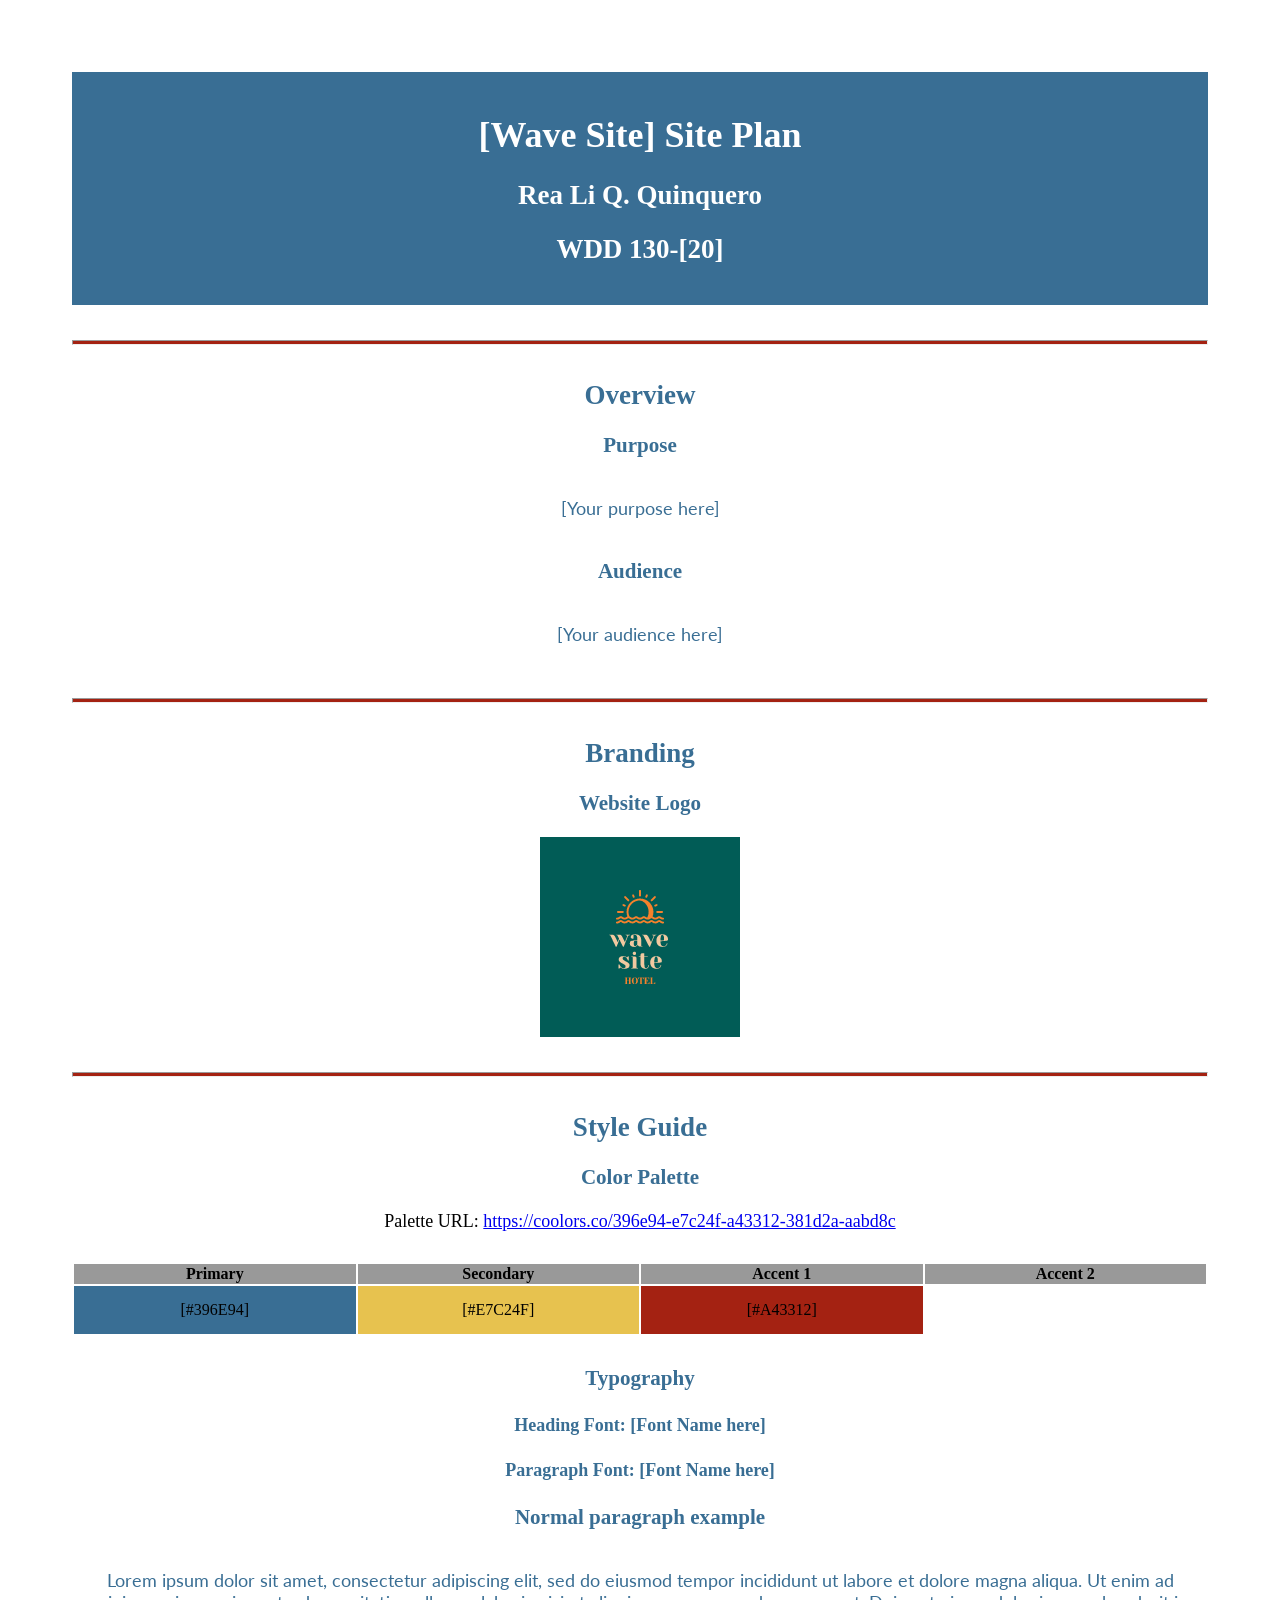
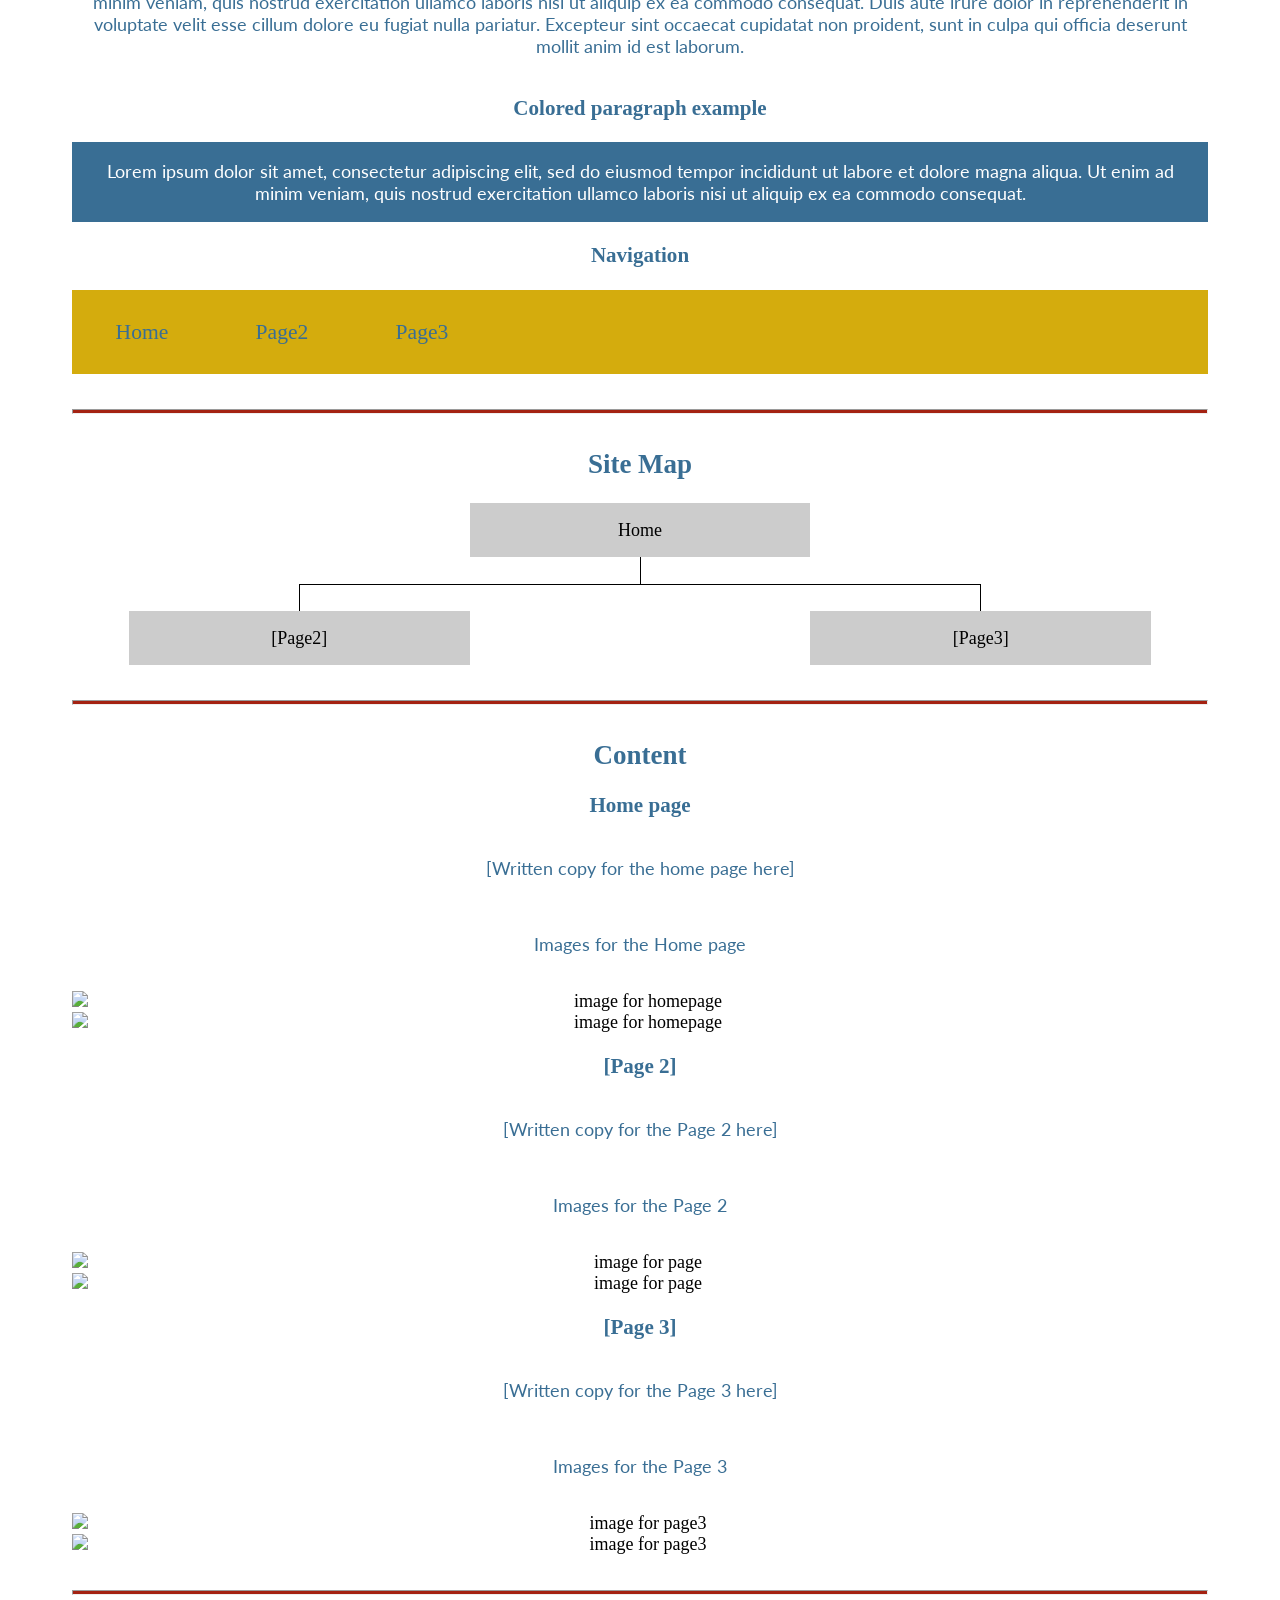
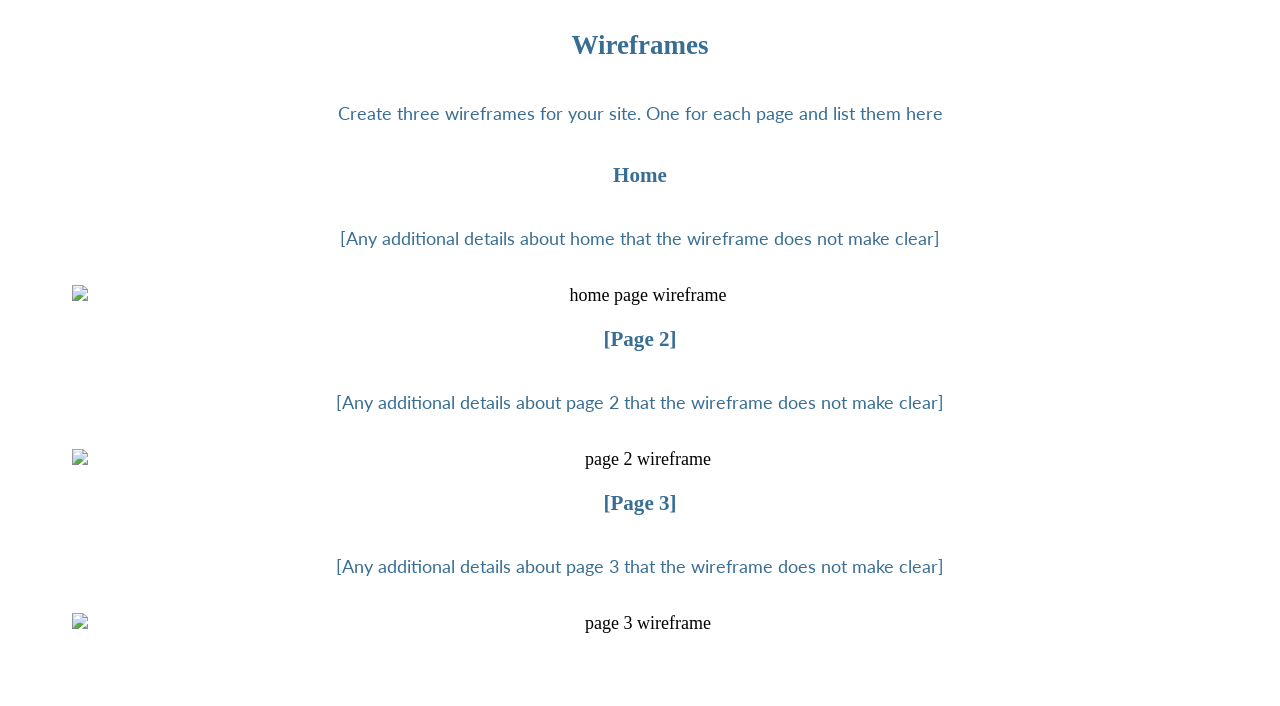
==== site-plan.html @ ec18ecfe "site plan added" ====
<head>
    <meta charset="utf-8">
    <title>Site Plan</title>
    <link type="text/css" rel="stylesheet" href="site-plan.css">
  </head>

  <body>
    <header>
      <h1>[Wave Site] Site Plan</h1>
      <h2>Rea Li Q. Quinquero</h2>
      <h2>WDD 130-[20]</h2>
      <!-- In the header above, add the name or your site, your name and class number. For example if you are in section 3 you would put WDD 130.03 -->
    </header>
    <main>

      <!-- ------------------------Steps 2-3------------------------------ -->
      <hr>
      <h2>Overview</h2>
      <h3>Purpose</h3>
      <p>[Your purpose here]</p>  <!-- change this -->


      <h3>Audience</h3>
      <p>[Your audience here]</p>  <!-- change this -->

      <hr>
      <h2>Branding</h2>
      <h3>Website Logo</h3>
      <!-- Replace this with some sort of logo for your site.  A logo can be as simple as the name of your site in a nice font :) -->
      <img src="hotel.png" alt="Logo image">
      <hr>
      <h2>
        Style Guide
      </h2>

      <!-- ------------------------Steps 4-8------------------------------ -->

      <h3>
        Color Palette
      </h3>
      <!--  The colors you choose for a website are one of the most important decisions you will make. Follow the instructions on the activity in iLearn then return and replace the color codes below with the hex color codes (the 6 digit numbers that show at the bottom of each color) for the colors you have chosen below.  You should have at least 2 colors but do not have to fill in all 4 if you do not need them.  -->

      <!-- Copy and paste the URL to your finished palette below Make sure to paste it into both spots -->
      Palette URL: <a href="https://coolors.co/396e94-e7c24f-a43312-381d2a-aabd8c" target="_blank">https://coolors.co/396e94-e7c24f-a43312-381d2a-aabd8c</a>


      <table class="colors">
        <tr><th>Primary</th><th>Secondary</th><th>Accent 1</th><th>Accent 2</th></tr>
        <!-- Replace the numbers in the boxes below with your hex color codes. Then switch to the site-plan.css file and change your colors there as well. -->
        <tr><td class="primary">[#396E94]</td><td class="secondary">[#E7C24F]</td><td class="accent1">[#A43312]</td><td class="accent2"></td></tr>
      </table>

      <!-- ------------------------Step 9------------------------------ -->

      <h3>
        Typography
      </h3>
      <!-- Choose a font for your paragraphs (body copy) and headlines. What font(s) have you chosen? Why did you choose what you did?  Make sure to review the list of web safe fonts at W3Schools.org as a starting point.  Think also about which of your colors above you might use for background and font colors. -->

      <h4>
        Heading Font: [Font Name here]  <!-- change this -->
      </h4>
      <h4>
        Paragraph Font: [Font Name here]  <!-- change this -->
      </h4>
      <h3>
        Normal paragraph example
      </h3>
      <p>
        Lorem ipsum dolor sit amet, consectetur adipiscing elit, sed do eiusmod tempor incididunt ut labore et dolore magna aliqua. Ut enim ad minim veniam, quis nostrud exercitation ullamco laboris nisi ut aliquip ex ea commodo consequat. Duis aute irure dolor in reprehenderit in voluptate velit esse cillum dolore eu fugiat nulla pariatur. Excepteur sint occaecat cupidatat non proident, sunt in culpa qui officia deserunt mollit anim id est laborum.
      </p>
      <h3>
        Colored paragraph example
      </h3>
      <p class="colored">
        Lorem ipsum dolor sit amet, consectetur adipiscing elit, sed do eiusmod tempor incididunt ut labore et dolore magna aliqua. Ut enim ad minim veniam, quis nostrud exercitation ullamco laboris nisi ut aliquip ex ea commodo consequat. 
      </p>

      <!-- ------------------------Step 10------------------------------ -->

      <h3>
        Navigation
      </h3>
      <!-- Think about how you want your navigation bar to look. In the site-plan.css file change the colors to your colors to get the look you desire. --> 
      <nav>
        <a href="#">Home</a>
        <a href="#">Page2</a>
        <a href="#">Page3</a>
      </nav>
      <hr>
      <h2>
        Site Map
      </h2>
      <div class="sitemap">
        <div class="sm-home">
          Home
        </div>
        <div class="sm-page2">
          [Page2] <!-- change this -->
        </div>
        <div class="sm-page3">
          [Page3]  <!-- change this -->
        </div>

        <div class="top">
          &nbsp;
        </div>
        <div class="left">
          &nbsp;
        </div>
        <div class="right">
          &nbsp;
        </div>

      </div>

      <!-- --------Content Section -------------- -->
      <hr>
      <h2>
        Content
      </h2>
      <h3>Home page</h3>
      <p>
        [Written copy for the home page here]
      </p>
      <p>Images for the Home page</p>
        <img src="#" alt="image for homepage">
        <img src="#" alt="image for homepage">

      </ul>
      <h3>[Page 2]</h3>
      <p>
        [Written copy for the Page 2 here]
      </p>
      <p>Images for the Page 2</p>
        <img src="#" alt="image for page">
        <img src="#" alt="image for page">

      </ul>
      <h3>[Page 3]</h3>
      <p>
        [Written copy for the Page 3 here]
      </p>
      <p>Images for the Page 3</p>
        <img src="#" alt="image for page3">
        <img src="#" alt="image for page3">

      </ul>
      <hr>
      <h2>
        Wireframes
      </h2>
      <p>
        Create three wireframes for your site. One for each page and list them here</p>

      <h3>Home</h3>
      <p>         
        [Any additional details about home that the wireframe does not make clear]
      </p>
      <img src="#" alt="home page wireframe">

      <h3>[Page 2]</h3>
      <p>         
        [Any additional details about page 2 that the wireframe does not make clear]
      </p>
      <img src="#" alt="page 2 wireframe">

      <h3>[Page 3]</h3>
      <p>         
        [Any additional details about page 3 that the wireframe does not make clear]
      </p>
      <img src="#" alt="page 3 wireframe">
    </main>
  </body>

</html>
---- site-plan.css ----
/* if you are using any Google fonts change the font names below to your fonts. 
Any spaces in your font name should be replaced with a +. 
Fonts are separated by a | */
@import url('https://fonts.googleapis.com/css?family=IM+Fell+French+Canon+SC|Lato');

:root {
  /* change the values below to your colors from your palette */
  --primary-color: #396E94   ;
  --secondary-color: #E7C24F ;
  --accent1-color: #A42212;
  --accent2-color: white;

  /* change the values below to your chosen font(s) */
  --heading-font: "IM Fell French Canon SC";
  --paragraph-font: Lato, Helvetica, sans-serif;

  /* these colors below should be chosen from among your palette colors above */
  --headline-color-on-white: #396E94;  /* headlines on a white background */ 
  --headline-color-on-color: white; /* headlines on a colored background */ 
  --paragraph-color-on-white: #396E94; /* paragraph text on a white background */ 
  --paragraph-color-on-color: white; /* paragraph text on a colored background */ 
  --paragraph-background-color: #396E94  ;
  --nav-link-color: #396E94;
  --nav-background-color: #D4AC0D;
  --nav-hover-link-color: white;
  --nav-hover-background-color: #396E94;
}


/*  Look around below...but DON'T CHANGE ANYTHING! */

body {
  max-width: 1200px;
  margin: 0 auto;
  padding: 4em;
  font-size: 18px;
  text-align: center;
}
img {
  display: block;
  margin: 0 auto;
}
h1, h2, h3, h4, h5, h6 {
  font-family: var(--heading-font);
  color: var(--headline-color-on-white);
}
h2 {
  text-align: center;
}
hr {
  height: 3px;
  margin: 35px 0;
  background: var(--accent1-color);
}
header {
  padding: 1em;
  text-align: center;
  color: var(--headline-color-on-color);
  background-color: var(--paragraph-background-color);
}
header > h1, header > h2 {
  color: var(--headline-color-on-color);
}

p {
  font-family: var(--paragraph-font);
  color: var(--paragraph-color-on-white);
  padding: 1em;
}
.colors {
  width: 100%;
  min-width: 350px;
  margin: 30px auto;
  text-align: center;
}
.colors th {
  background-color: #999;
}
.colors td{
  width: 25%;
  height: 3em;
}

.primary {
  background-color: var(--primary-color);
}
.secondary {
  background-color: var(--secondary-color);
}
.accent1 {
  background-color: var(--accent1-color);
}
.accent2{
  background-color: var(--accent2-color);
}

p.colored {
  background-color: var(--paragraph-background-color);
  color: var(--paragraph-color-on-color);
}

nav {
  background-color: var(--nav-background-color);
  line-height: 3em;
  text-align: center;
  font-size: 1.2em;
}
nav  {
  list-style-type: none;
  display: flex;

}
nav a {
  padding:1em;
  min-width: 120px;
  text-decoration: none;
  padding: 10px;

}
nav a:link, nav a:visited {
  color: var(--nav-link-color);
}
nav a:hover {
  color: var(--nav-hover-link-color);
  background-color: var(--nav-hover-background-color);
}

.sitemap {
  display: grid;
  justify-content: center;

  grid-template-columns: repeat(6, 15%);
  grid-template-rows: 3em 1.5em 1.5em 3em;
  grid-template-areas: ". . home home . ."
    ". . . top . ."
    ". left left right right ."
    "page2 page2 . . page3 page3";
}
.sitemap > div {

  text-align: center;

}
.sm-home {
  grid-area: home;
  background-color: #ccc;
  line-height: 3em;
}
.sm-page2 {
  grid-area: page2;
  background-color: #ccc;
  line-height: 3em;
}
.sm-page3 {
  grid-area: page3;
  background-color: #ccc;
  line-height: 3em;
}

.top {
  grid-area: top;
  border-left: 1px solid;
}

.left {
  grid-area: left;
  border-top: 1px solid;
  border-left: 1px solid;
}

.right {
  grid-area: right;
  border-top: 1px solid;
  border-right: 1px solid;
}
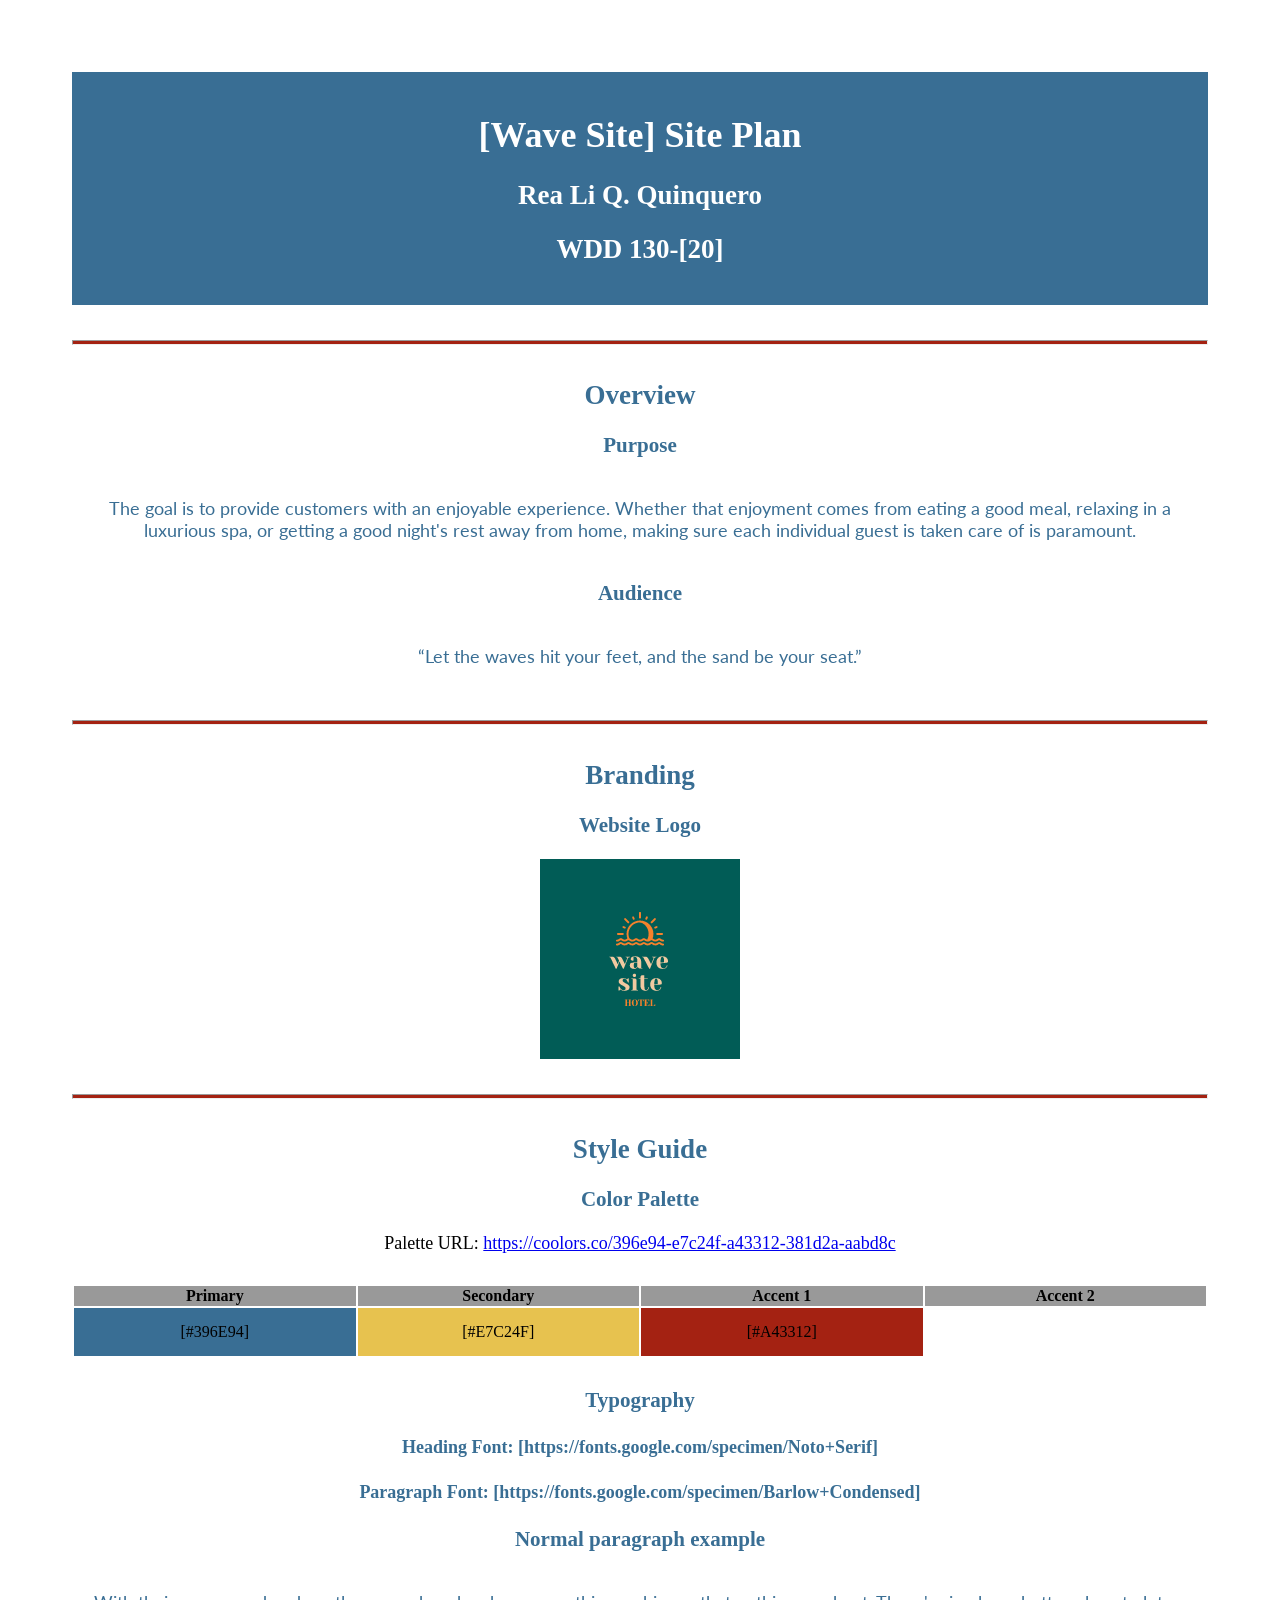
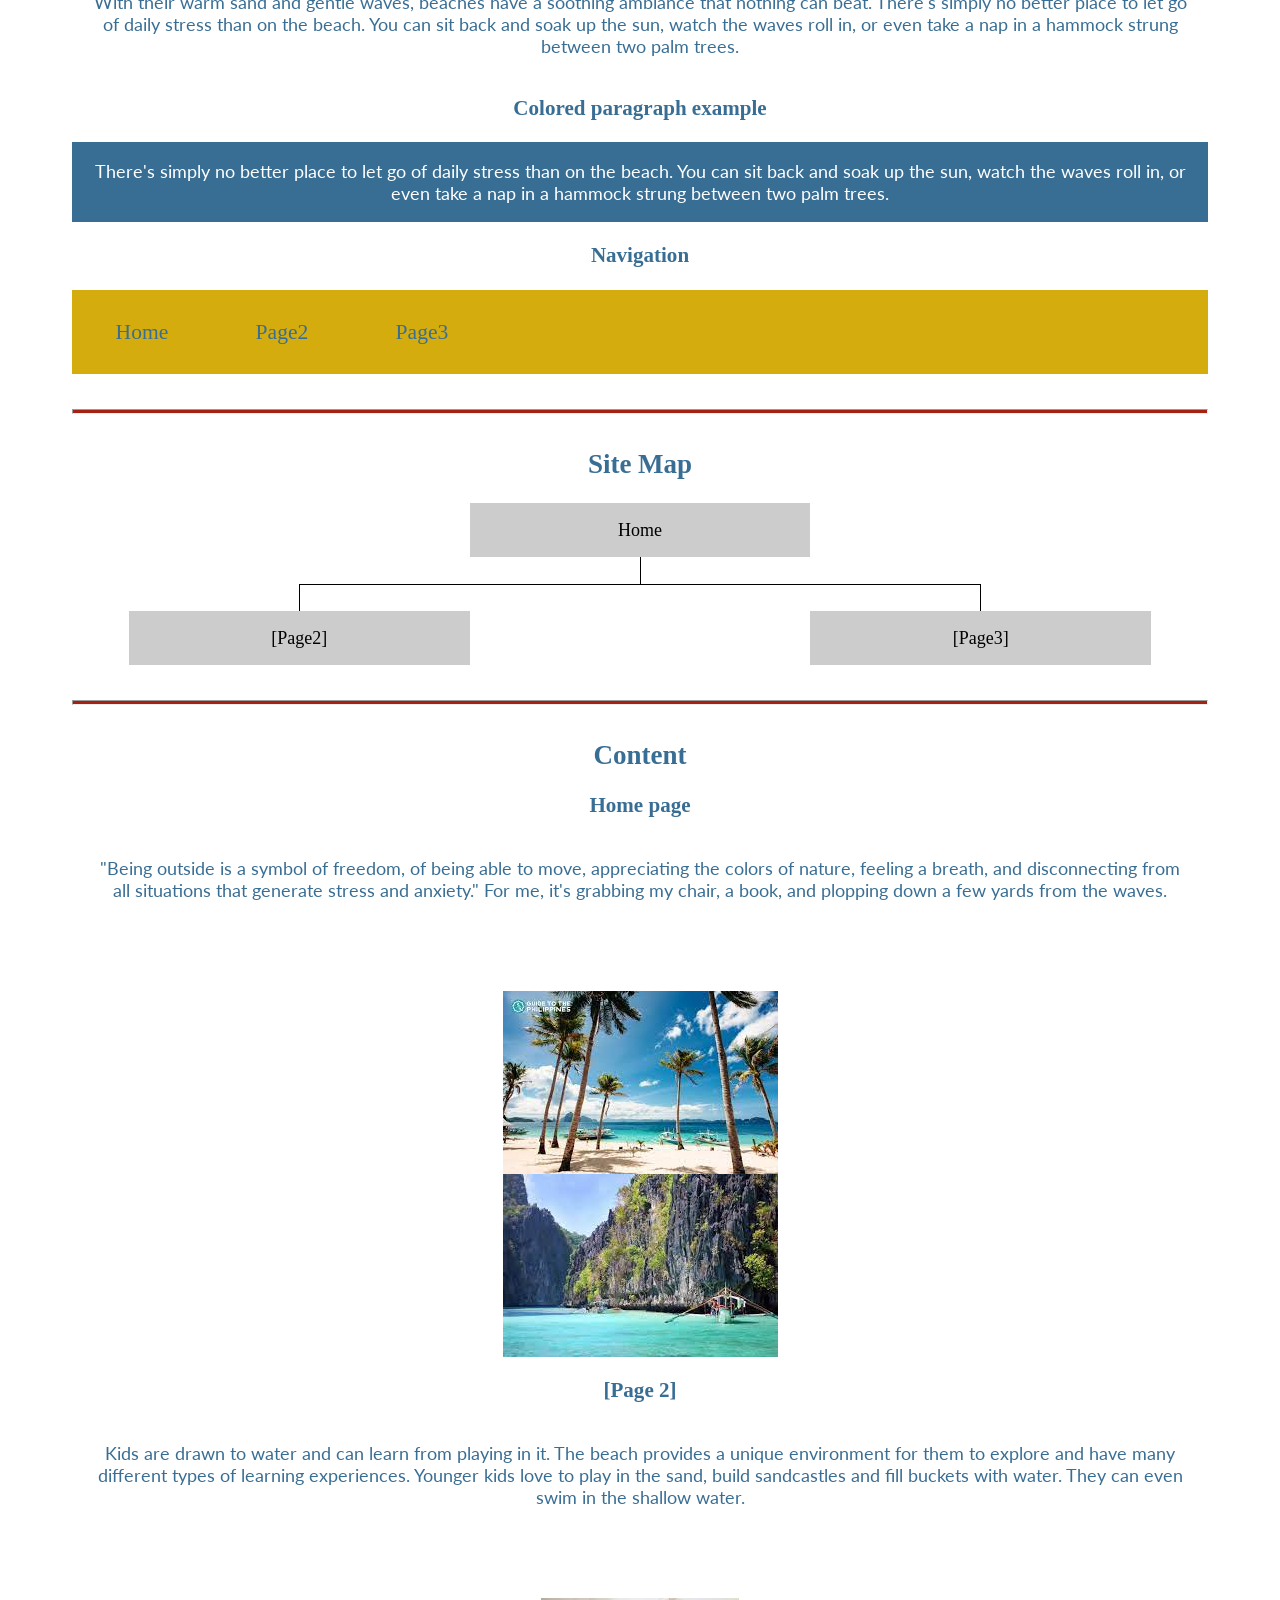
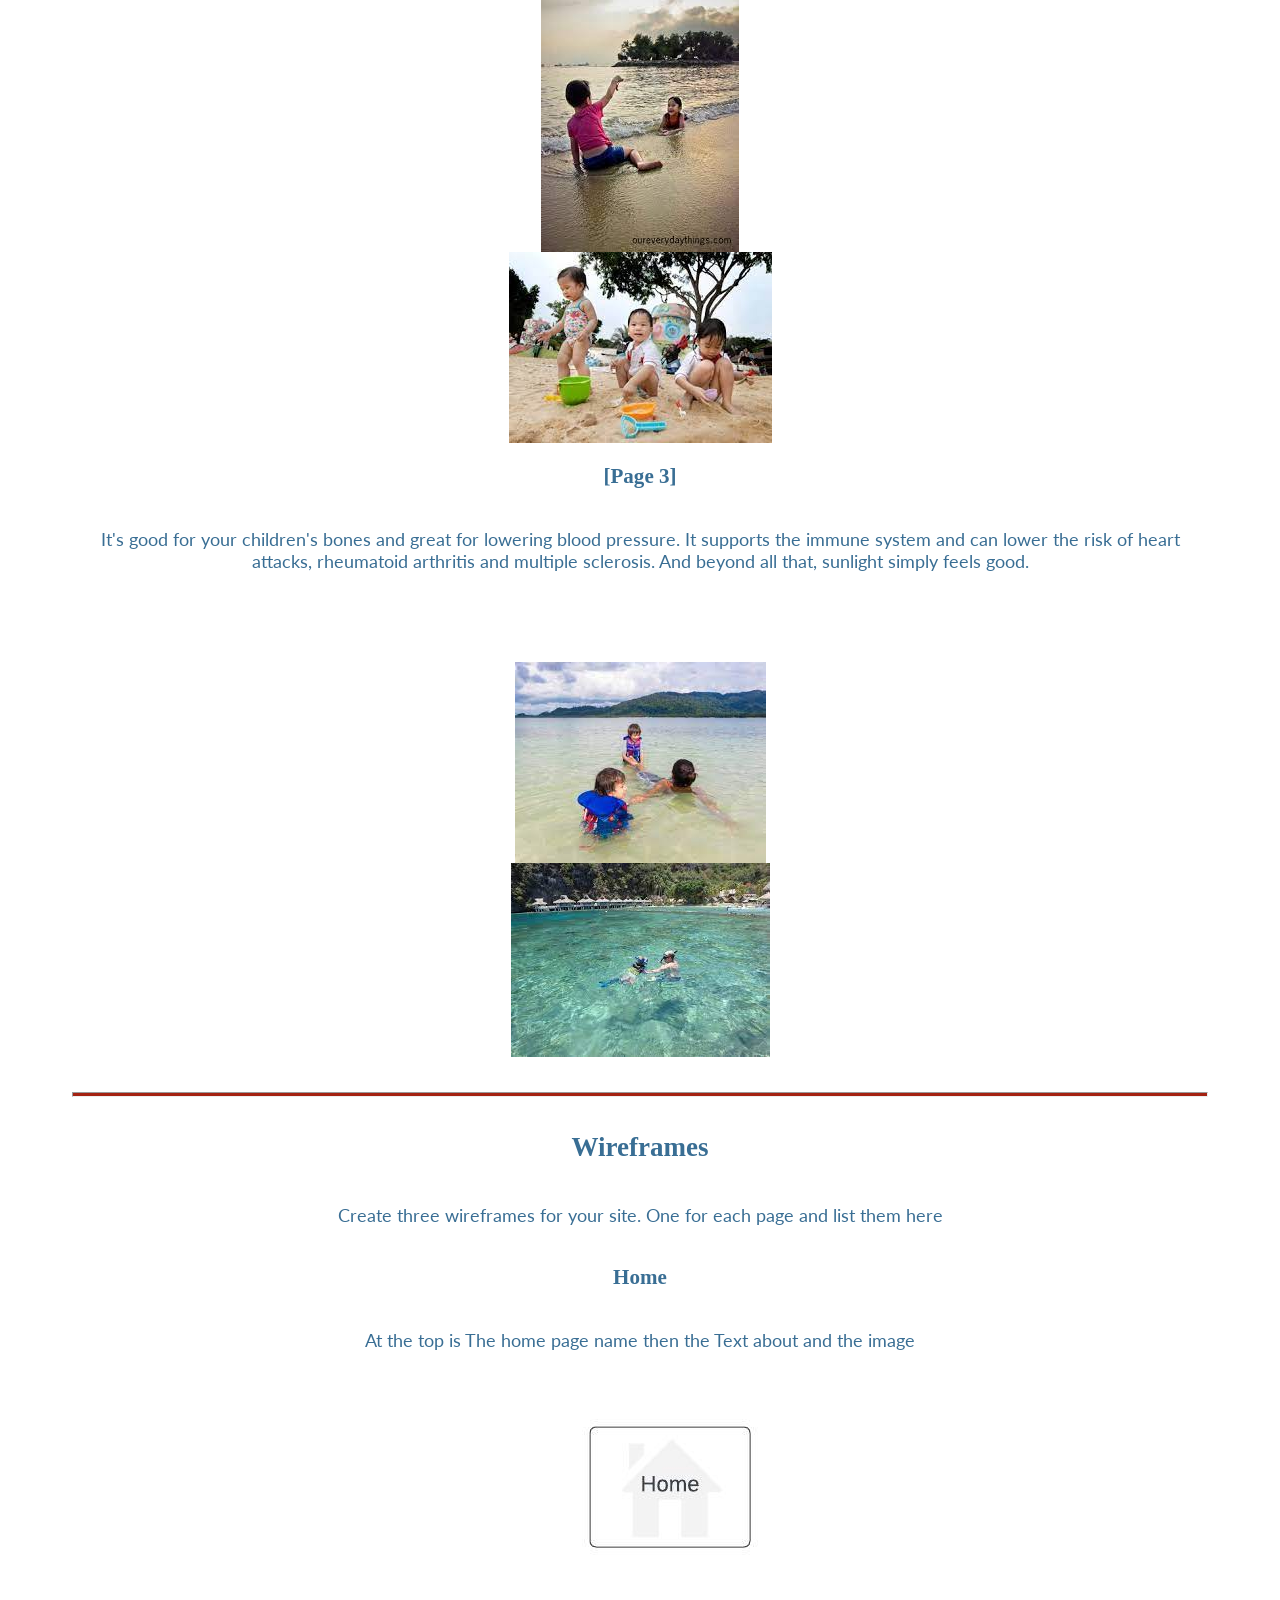
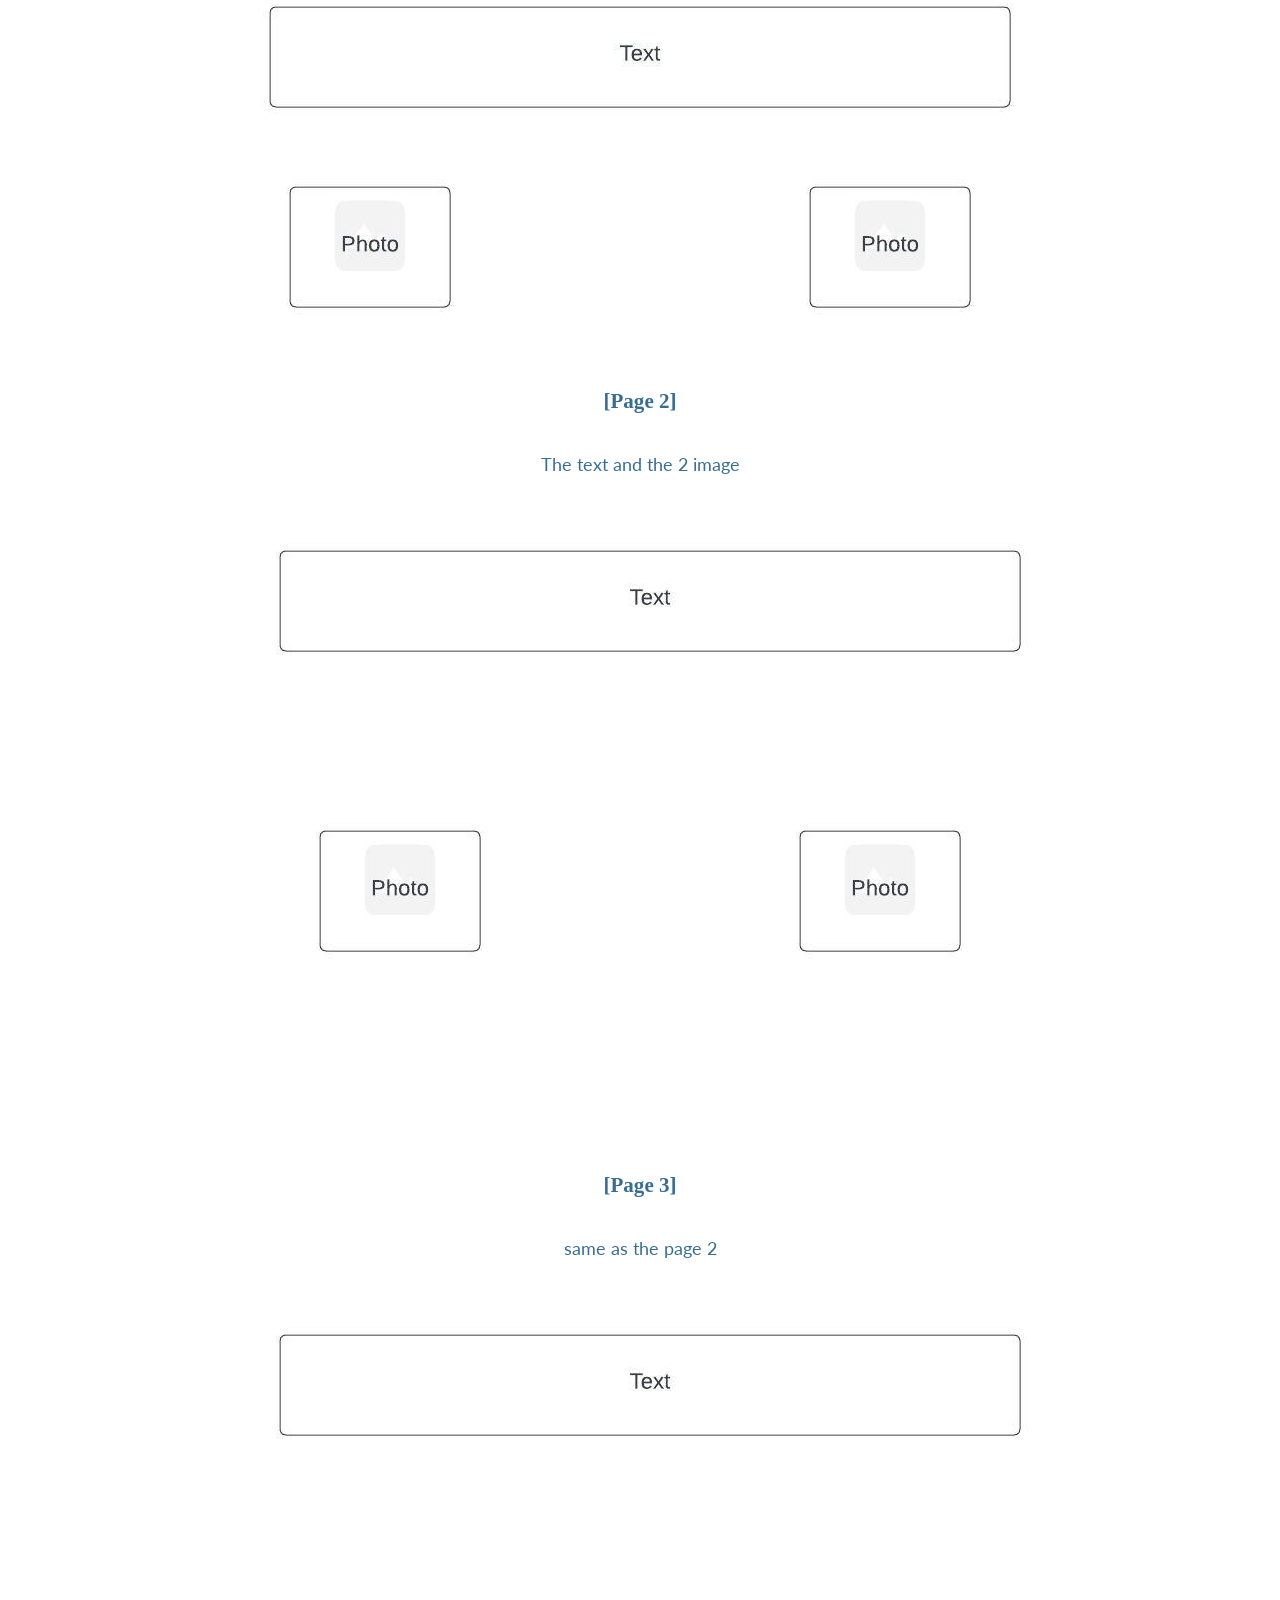
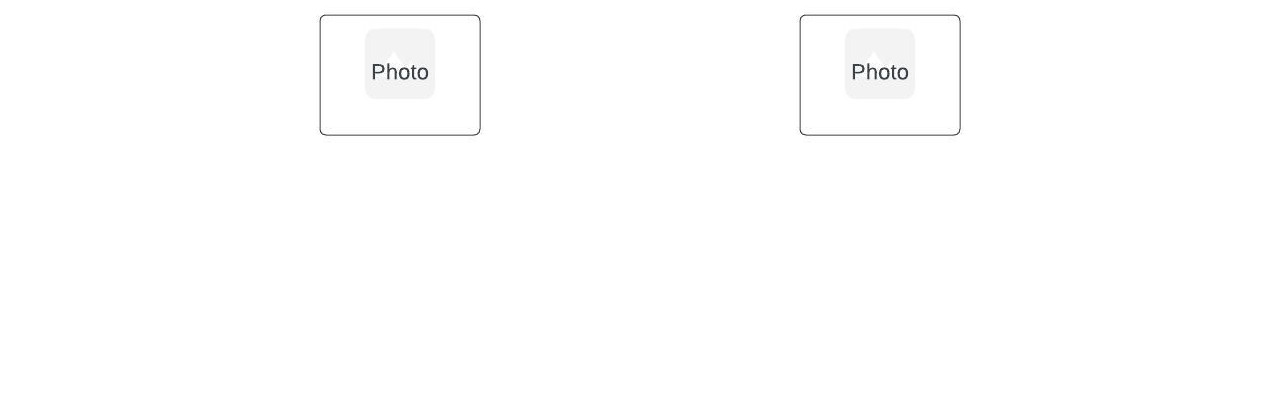
==== commit 38777212: "site plan added" ====
--- a/site-plan.html
+++ b/site-plan.html
@@ -17,11 +17,11 @@
       <hr>
       <h2>Overview</h2>
       <h3>Purpose</h3>
-      <p>[Your purpose here]</p>  <!-- change this -->
+      <p>The goal is to provide customers with an enjoyable experience. Whether that enjoyment comes from eating a good meal, relaxing in a luxurious spa, or getting a good night's rest away from home, making sure each individual guest is taken care of is paramount.</p>  <!-- change this -->
 
 
       <h3>Audience</h3>
-      <p>[Your audience here]</p>  <!-- change this -->
+      <p>“Let the waves hit your feet, and the sand be your seat.” </p>  <!-- change this -->
 
       <hr>
       <h2>Branding</h2>
@@ -58,22 +58,22 @@
       <!-- Choose a font for your paragraphs (body copy) and headlines. What font(s) have you chosen? Why did you choose what you did?  Make sure to review the list of web safe fonts at W3Schools.org as a starting point.  Think also about which of your colors above you might use for background and font colors. -->
 
       <h4>
-        Heading Font: [Font Name here]  <!-- change this -->
+        Heading Font: [https://fonts.google.com/specimen/Noto+Serif]  <!-- change this -->
       </h4>
       <h4>
-        Paragraph Font: [Font Name here]  <!-- change this -->
+        Paragraph Font: [https://fonts.google.com/specimen/Barlow+Condensed]  <!-- change this -->
       </h4>
       <h3>
         Normal paragraph example
       </h3>
       <p>
-        Lorem ipsum dolor sit amet, consectetur adipiscing elit, sed do eiusmod tempor incididunt ut labore et dolore magna aliqua. Ut enim ad minim veniam, quis nostrud exercitation ullamco laboris nisi ut aliquip ex ea commodo consequat. Duis aute irure dolor in reprehenderit in voluptate velit esse cillum dolore eu fugiat nulla pariatur. Excepteur sint occaecat cupidatat non proident, sunt in culpa qui officia deserunt mollit anim id est laborum.
+        With their warm sand and gentle waves, beaches have a soothing ambiance that nothing can beat. There's simply no better place to let go of daily stress than on the beach. You can sit back and soak up the sun, watch the waves roll in, or even take a nap in a hammock strung between two palm trees.
       </p>
       <h3>
         Colored paragraph example
       </h3>
       <p class="colored">
-        Lorem ipsum dolor sit amet, consectetur adipiscing elit, sed do eiusmod tempor incididunt ut labore et dolore magna aliqua. Ut enim ad minim veniam, quis nostrud exercitation ullamco laboris nisi ut aliquip ex ea commodo consequat. 
+        There's simply no better place to let go of daily stress than on the beach. You can sit back and soak up the sun, watch the waves roll in, or even take a nap in a hammock strung between two palm trees.
       </p>
 
       <!-- ------------------------Step 10------------------------------ -->
@@ -121,29 +121,29 @@
       </h2>
       <h3>Home page</h3>
       <p>
-        [Written copy for the home page here]
+        "Being outside is a symbol of freedom, of being able to move, appreciating the colors of nature, feeling a breath, and disconnecting from all situations that generate stress and anxiety." For me, it's grabbing my chair, a book, and plopping down a few yards from the waves.
       </p>
-      <p>Images for the Home page</p>
-        <img src="#" alt="image for homepage">
-        <img src="#" alt="image for homepage">
+      <p></p>
+        <img src="beach.jpg" alt="image for homepage">
+        <img src="beach2.jpg" alt="image for homepage">
 
       </ul>
       <h3>[Page 2]</h3>
       <p>
-        [Written copy for the Page 2 here]
+        Kids are drawn to water and can learn from playing in it. The beach provides a unique environment for them to explore and have many different types of learning experiences. Younger kids love to play in the sand, build sandcastles and fill buckets with water. They can even swim in the shallow water.
       </p>
-      <p>Images for the Page 2</p>
-        <img src="#" alt="image for page">
-        <img src="#" alt="image for page">
+      <p></p>
+        <img src="kids.jpg" alt="image for page">
+        <img src="kids2.jpg" alt="image for page">
 
       </ul>
       <h3>[Page 3]</h3>
       <p>
-        [Written copy for the Page 3 here]
+        It's good for your children's bones and great for lowering blood pressure. It supports the immune system and can lower the risk of heart attacks, rheumatoid arthritis and multiple sclerosis. And beyond all that, sunlight simply feels good.
       </p>
-      <p>Images for the Page 3</p>
-        <img src="#" alt="image for page3">
-        <img src="#" alt="image for page3">
+      <p></p>
+        <img src="kids3.jpg" alt="image for page3">
+        <img src="kids4.jpg" alt="image for page3">
 
       </ul>
       <hr>
@@ -155,21 +155,21 @@
 
       <h3>Home</h3>
       <p>         
-        [Any additional details about home that the wireframe does not make clear]
+        At the top is The home page name then the Text about and the image
       </p>
-      <img src="#" alt="home page wireframe">
+      <img src="wireframe.jpeg" alt="home page wireframe">
 
       <h3>[Page 2]</h3>
       <p>         
-        [Any additional details about page 2 that the wireframe does not make clear]
+        The text and the 2 image
       </p>
-      <img src="#" alt="page 2 wireframe">
+      <img src="wireframe1.jpeg" alt="page 2 wireframe">
 
       <h3>[Page 3]</h3>
       <p>         
-        [Any additional details about page 3 that the wireframe does not make clear]
+        same as  the page 2 
       </p>
-      <img src="#" alt="page 3 wireframe">
+      <img src="\wireframe1.jpeg" alt="page 3 wireframe">
     </main>
   </body>
 
